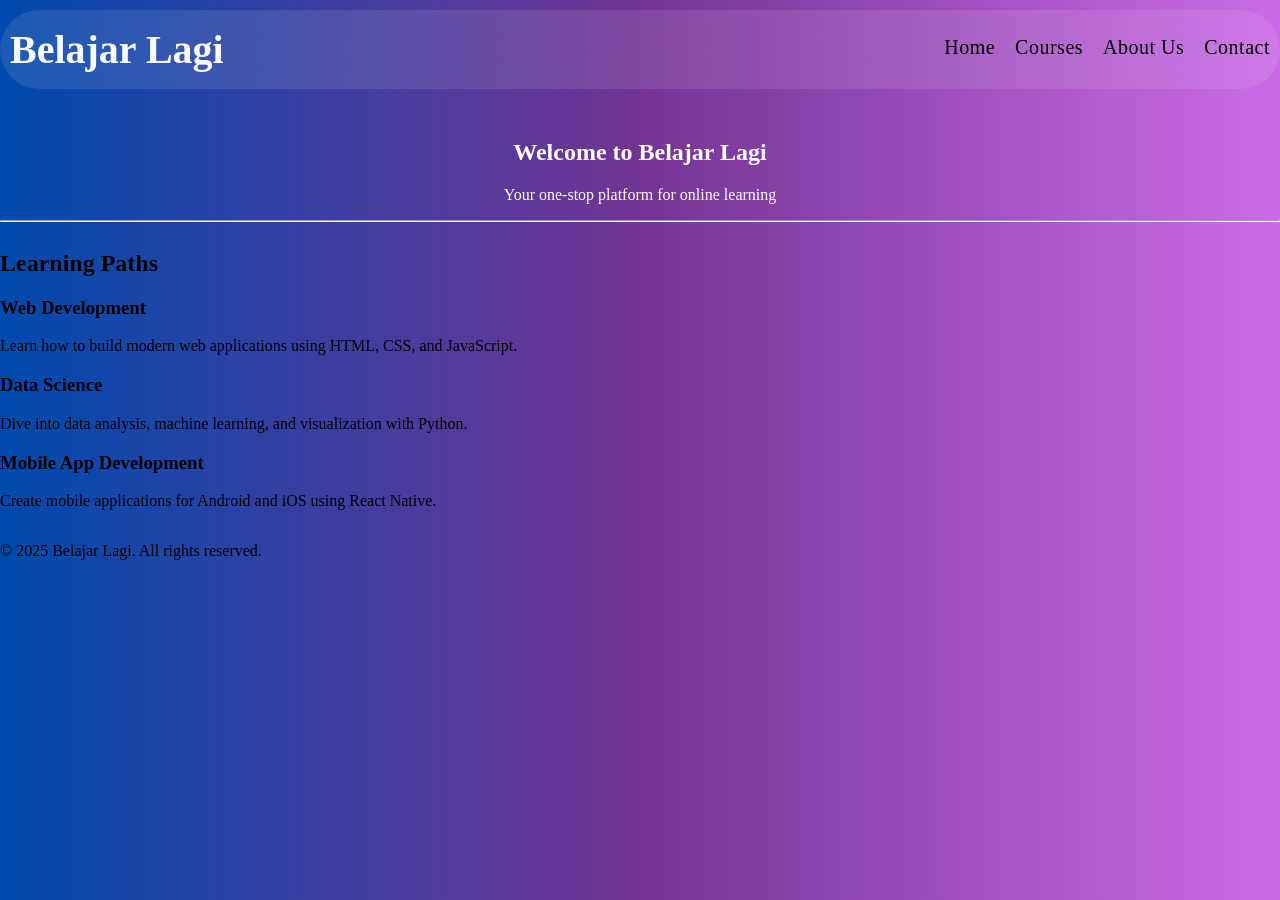
==== ASN_Frontend/index.html @ a82f2072 "up portal elearning" ====
<!doctype html>
<html lang="en">
  <head>
    <meta charset="UTF-8" />
    <meta name="viewport" content="width=device-width, initial-scale=1.0" />
    <title>Belajar Lagi</title>
    <link rel="stylesheet" href="style.css" />
  </head>
  <body>
    <div id="search">
      <header class="header">
        <h1>Belajar Lagi</h1>
        <nav class="navigasi">
          <ul>
            <li><a href="#">Home</a></li>
            <li><a href="#">Courses</a></li>
            <li><a href="#">About Us</a></li>
            <li><a href="#">Contact</a></li>
          </ul>
        </nav>
      </header>

      <div class="title">
        <h2>Welcome to Belajar Lagi</h2>
        <p>Your one-stop platform for online learning</p>
        <hr />
      </div>

      <div class="learning-paths">
        <h2>Learning Paths</h2>
        <div class="learning-path">
          <h3>Web Development</h3>
          <p>Learn how to build modern web applications using HTML, CSS, and JavaScript.</p>
        </div>
        <div class="learning-path">
          <h3>Data Science</h3>
          <p>Dive into data analysis, machine learning, and visualization with Python.</p>
        </div>
        <div class="learning-path">
          <h3>Mobile App Development</h3>
          <p>Create mobile applications for Android and iOS using React Native.</p>
        </div>
    </div>



    <footer>
      <p>&copy; 2025 Belajar Lagi. All rights reserved.</p>
    </footer>
  </body>
</html>
---- ASN_Frontend/style.css ----
body {
  margin: 0;
  padding: 0;
  background: linear-gradient(to right, #004aad, #733494, #cb6ce6);
}

#search {
  width: 100%;
  height: 50em;
  display: flex;
  flex-direction: column;
}

.header {
  display: flex;
  justify-content: space-between;
  gap: 20px;
  background-color: rgba(255, 255, 255, 0.1);
  backdrop-filter: blur(50px);
  -webkit-backdrop-filter: blur(10px) /* Safari support */;
  align-items: center;
  padding: 10px;
  margin-top: 10px;
  margin-bottom: 30px;
  flex-direction: row;
  border-radius: 50px;
}

.header h1 {
  font-size: 40px;
  margin: 0;
  justify-content: center;
  align-items: center;
  color: #fafafa;
}

.navigasi ul {
  display: flex;
  justify-content: center;
  gap: 20px;
  margin-bottom: 20px;
  list-style: none;
}

.navigasi ul li a {
  text-decoration: none;
  color: #000000;
  font-size: 20px;
  font-weight: 500;
  letter-spacing: 0.5px;
  transition: color 0.5s ease;
}

.navigasi ul li a:hover {
  color: #fafafa;
}

.title {
  color: white;
  text-align: center;
}
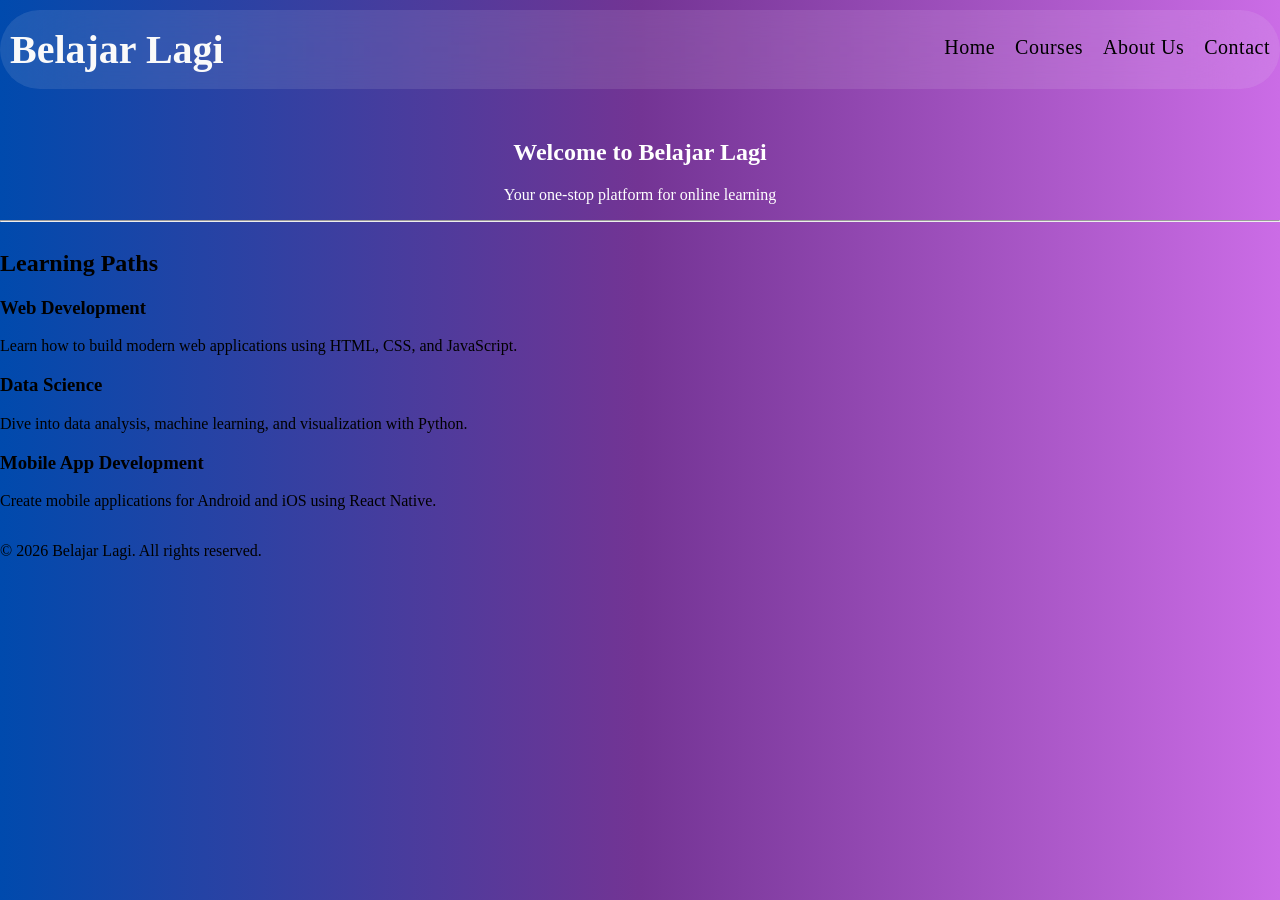
==== commit c770e7f8: "update portal elearning" ====
--- a/ASN_Frontend/index.html
+++ b/ASN_Frontend/index.html
@@ -42,10 +42,8 @@
         </div>
     </div>
 
-
-
     <footer>
-      <p>&copy; 2025 Belajar Lagi. All rights reserved.</p>
+      <p>&copy; 2026 Belajar Lagi. All rights reserved.</p>
     </footer>
   </body>
 </html>
--- a/ASN_Frontend/style.css
+++ b/ASN_Frontend/style.css
@@ -59,3 +59,10 @@
   color: white;
   text-align: center;
 }
+
+.title h1 {
+  font-size: 50px;
+  margin: 0;
+  justify-content: center;
+  align-items: center;
+}
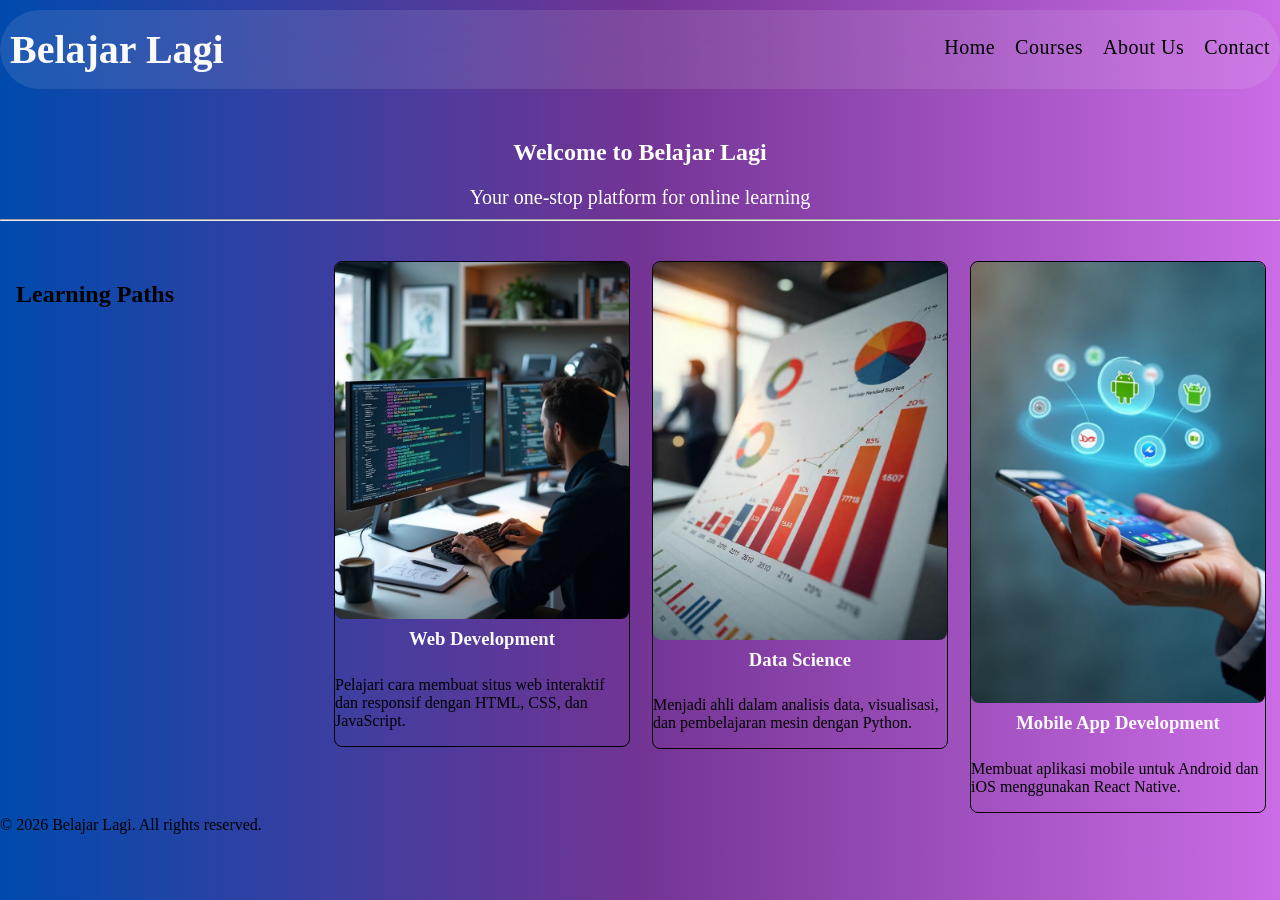
==== commit 69d8d36e: "update elearning" ====
--- a/ASN_Frontend/index.html
+++ b/ASN_Frontend/index.html
@@ -26,20 +26,33 @@
         <hr />
       </div>
 
-      <div class="learning-paths">
+      <div class="learning-path-list">
         <h2>Learning Paths</h2>
         <div class="learning-path">
+          <img src="foto 1.jpg" alt="Web Development" />
           <h3>Web Development</h3>
-          <p>Learn how to build modern web applications using HTML, CSS, and JavaScript.</p>
+          <p>
+            Pelajari cara membuat situs web interaktif dan responsif dengan
+            HTML, CSS, dan JavaScript.
+          </p>
         </div>
         <div class="learning-path">
+          <img src="foto 2.jpg" alt="Data Science" />
           <h3>Data Science</h3>
-          <p>Dive into data analysis, machine learning, and visualization with Python.</p>
+          <p>
+            Menjadi ahli dalam analisis data, visualisasi, dan pembelajaran
+            mesin dengan Python.
+          </p>
         </div>
         <div class="learning-path">
+          <img src="foto 3.jpg" alt="Mobile App Development" />
           <h3>Mobile App Development</h3>
-          <p>Create mobile applications for Android and iOS using React Native.</p>
+          <p>
+            Membuat aplikasi mobile untuk Android dan iOS menggunakan React
+            Native.
+          </p>
         </div>
+      </div>
     </div>
 
     <footer>
--- a/ASN_Frontend/style.css
+++ b/ASN_Frontend/style.css
@@ -66,3 +66,47 @@
   justify-content: center;
   align-items: center;
 }
+
+.title p {
+  font-size: 20px;
+  margin: 0.5em 0;
+  justify-content: center;
+}
+
+.learning-path-list {
+  display: grid;
+  grid-template-columns: repeat(auto-fit, minmax(16rem, 1fr));
+  gap: 1.5em;
+  align-content: center;
+  padding: 2em 1em;
+  align-items: start;
+  max-width: 80rem;
+  margin: 0 auto;
+}
+
+.learning-path-list .learning-path {
+  display: flex;
+  justify-content: center;
+  align-items: center;
+  flex-direction: column;
+  width: min(22rem, 100%);
+  border: 1px solid #000000;
+  border-radius: 0.5em;
+}
+
+.learning-path-list .learning-path h2 {
+  font-size: 40px;
+  margin: 2em 0;
+  grid-column: 1 / -1;
+  text-align: center;
+}
+
+.learning-path-list .learning-path img {
+  width: 100%;
+  height: auto;
+  border-radius: 0.5em;
+}
+.learning-path-list .learning-path h3 {
+  margin: 0.5em 0;
+  color: #fafafa;
+}
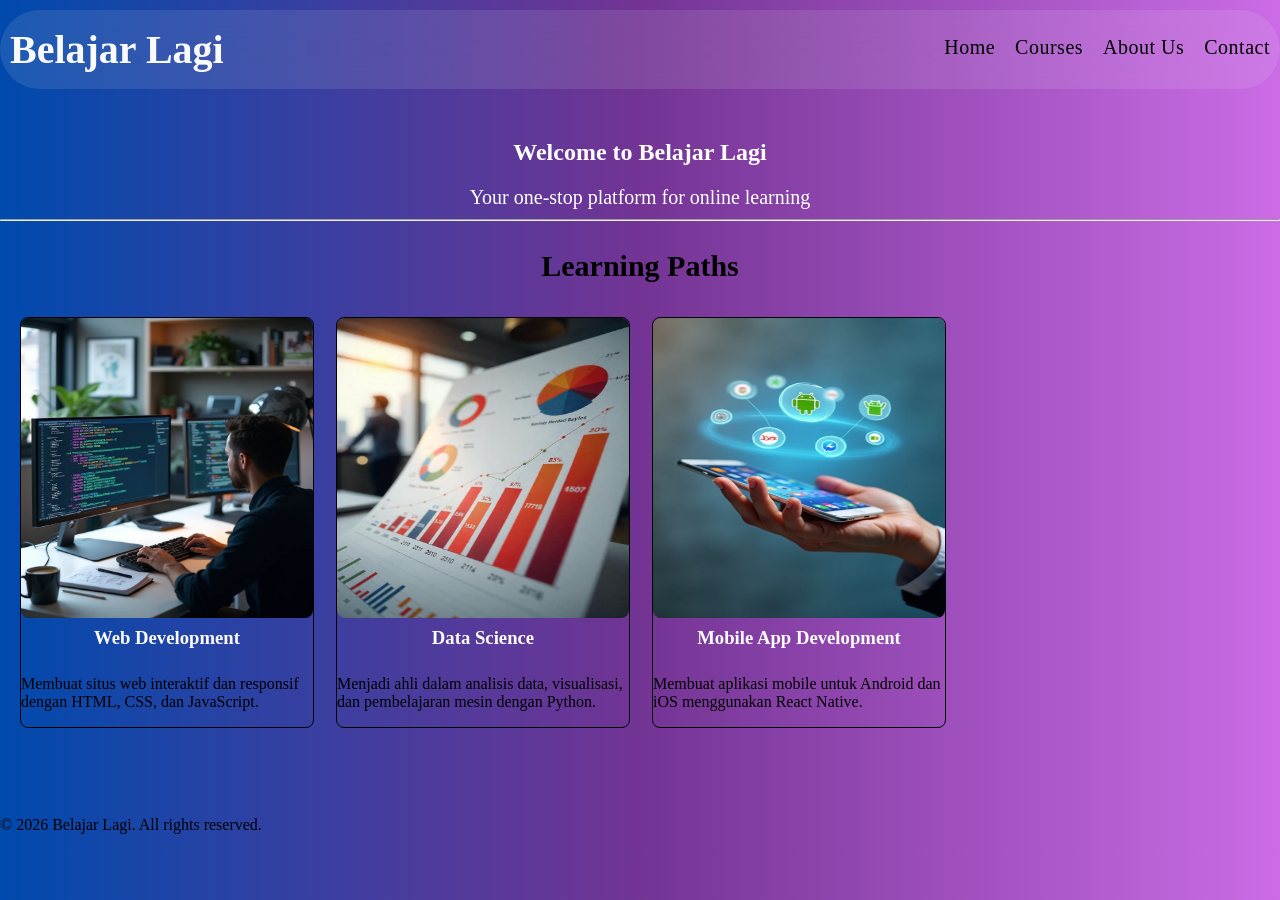
==== commit f4331655: "update e-learning" ====
--- a/ASN_Frontend/index.html
+++ b/ASN_Frontend/index.html
@@ -32,8 +32,8 @@
           <img src="foto 1.jpg" alt="Web Development" />
           <h3>Web Development</h3>
           <p>
-            Pelajari cara membuat situs web interaktif dan responsif dengan
-            HTML, CSS, dan JavaScript.
+            Membuat situs web interaktif dan responsif dengan HTML, CSS, dan
+            JavaScript.
           </p>
         </div>
         <div class="learning-path">
--- a/ASN_Frontend/style.css
+++ b/ASN_Frontend/style.css
@@ -78,10 +78,17 @@
   grid-template-columns: repeat(auto-fit, minmax(16rem, 1fr));
   gap: 1.5em;
   align-content: center;
-  padding: 2em 1em;
+  padding: 10px 20px;
   align-items: start;
   max-width: 80rem;
   margin: 0 auto;
+}
+
+.learning-path-list h2 {
+  font-size: 30px;
+  margin: 10px 0;
+  grid-column: 1 / -1;
+  text-align: center;
 }
 
 .learning-path-list .learning-path {
@@ -94,16 +101,9 @@
   border-radius: 0.5em;
 }
 
-.learning-path-list .learning-path h2 {
-  font-size: 40px;
-  margin: 2em 0;
-  grid-column: 1 / -1;
-  text-align: center;
-}
-
 .learning-path-list .learning-path img {
   width: 100%;
-  height: auto;
+  height: 300px;
   border-radius: 0.5em;
 }
 .learning-path-list .learning-path h3 {
